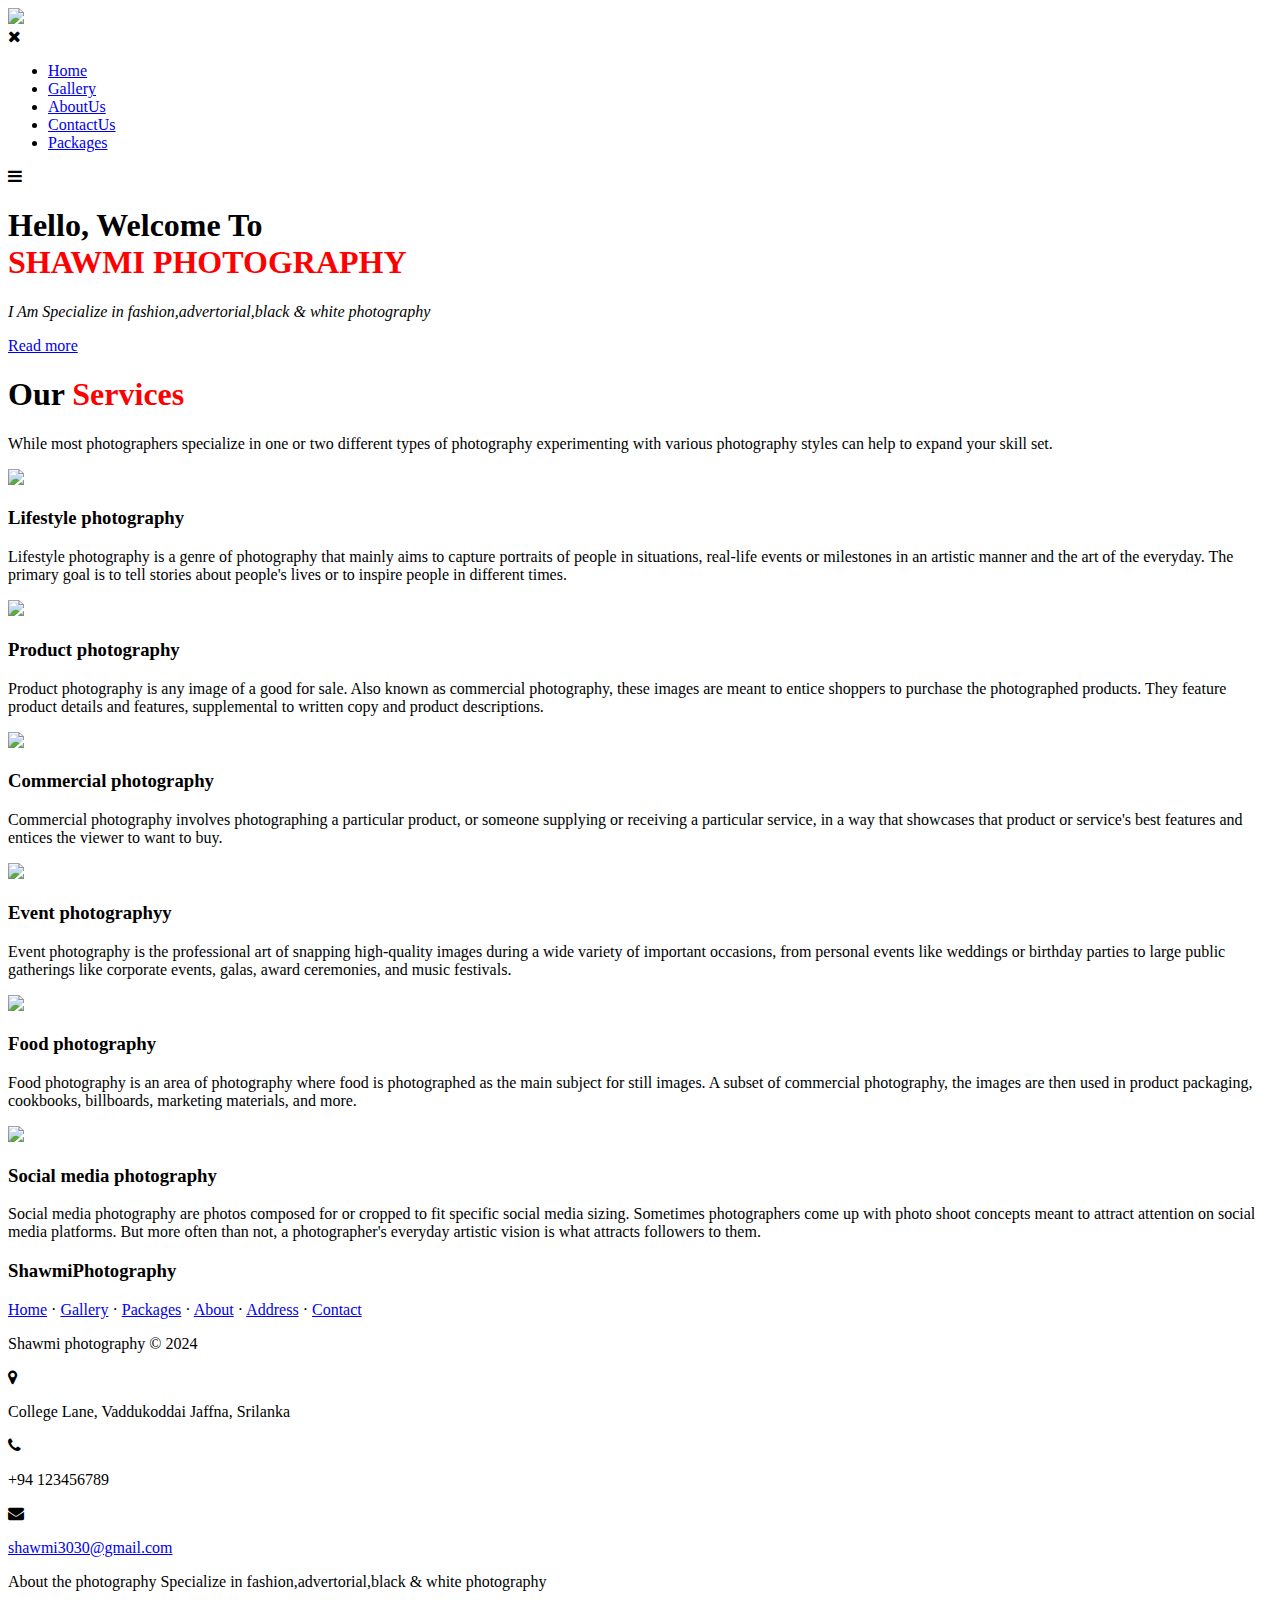
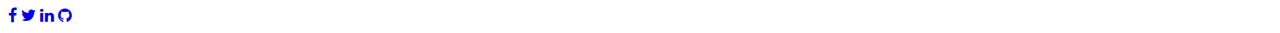
==== index.html @ 78c7fd0e "Add files via upload" ====
<!DOCTYPE html>
<html lang="en">
<head>
    <meta charset="UTF-8">
    <meta http-equiv="X-UA-Compatible" content="IE=edge">
    <meta name="viewport" content="width=device-width, initial-scale=1.0">
    <title>Shawmi Photography</title>
    
    <link rel="stylesheet" href="../Css/index.css">
    <link href="https://fonts.googleapis.com/css2?family=PT+Sans&family=Ubuntu&display=swap" rel="stylesheet">
    <link rel="stylesheet" href="https://cdnjs.cloudflare.com/ajax/libs/font-awesome/4.7.0/css/font-awesome.min.css">
    <link rel="stylesheet" type="text/css" href="../Css/footer.css">
<body>
    
 <section class="header">

    <!-- Navbar Start.... -->
        <nav>
            <a href="index.html"><img src="../Img/logo.png"></a>
                <div class="nav-links" id="navlinks">
                    <i class="fa fa-times" onclick="hidenav()"></i>
                    <ul>
                        <li><a href="index.html">Home</a></li>
                        <li><a href="gallery.html">Gallery</a></li>
                        <li><a href="about.html">AboutUs</a></li>
                        <li><a href="contact.html">ContactUs</a></li>
                        <li><a href="packages.html">Packages</a></li>
                    </ul>
                </div>
                <i class="fa fa-bars" onclick="shownav()"></i>
        </nav>

    <!-- Navbar End.... -->

    <div class="text-box">

         <h1>Hello, Welcome To <br><span style="color:red">SHAWMI PHOTOGRAPHY</span></h1>
         <p><i>I Am Specialize in fashion,advertorial,black & white photography</i></p>
         <a class="read-btn" href="about.html">Read more</a>
         
            
    </div>

 </section>


 <section class="services">

        <h1>Our <span style="color:#FF0000">Services</span></h1>
        <p>While most photographers specialize in one or two different types of photography experimenting with various photography styles can help to expand your skill set.</p>


        <div class="row">
            <div class="service-col">
                <img src="../Img/life.jpg">
                <h3>Lifestyle photography</h3>
                <p>Lifestyle photography is a genre of photography that mainly aims to capture portraits of people in situations, real-life events or milestones in an artistic manner and the art of the everyday. The primary goal is to tell stories about people's lives or to inspire people in different times.</p>
            </div>

            <div class="service-col">
                <img src="../Img/product.jpg">
                <h3>Product photography</h3>
                <p>Product photography is any image of a good for sale. Also known as commercial photography, these images are meant to entice shoppers to purchase the photographed products. They feature product details and features, supplemental to written copy and product descriptions.</p>
            </div>

            <div class="service-col">
                <img src="../Img/commercial.jpeg">
                <h3>Commercial photography</h3>
                <p>Commercial photography involves photographing a particular product, or someone supplying or receiving a particular service, in a way that showcases that product or service's best features and entices the viewer to want to buy.</p>
            </div>
        </div>

        <div class="row">
            <div class="service-col">
                <img src="../Img/event.jpg">
                <h3>Event photographyy</h3>
                <p>Event photography is the professional art of snapping high-quality images during a wide variety of important occasions, from personal events like weddings or birthday parties to large public gatherings like corporate events, galas, award ceremonies, and music festivals.</p>
            </div>

            <div class="service-col">
                <img src="../Img/food.jpg">
                <h3>Food photography</h3>
                <p>Food photography is an area of photography where food is photographed as the main subject for still images. A subset of commercial photography, the images are then used in product packaging, cookbooks, billboards, marketing materials, and more.</p>
            </div>

            <div class="service-col">
                <img src="../Img/social.png">
                <h3>Social media photography</h3>
                <p>Social media photography are photos composed for or cropped to fit specific social media sizing. Sometimes photographers come up with photo shoot concepts meant to attract attention on social media platforms. But more often than not, a photographer's everyday artistic vision is what attracts followers to them.</p>
            </div>

        </div>
 </section>


 <!-- End Of services section.... -->

  <!--Footer Section Start.... -->

  <footer class="footer-distributed">
 
    <div class="footer-left">

      <h3>Shawmi<span>Photography</span></h3>

      <p class="footer-links">
        <a href="#">Home</a>
        ·
        <a href="#">Gallery</a>
        ·
        <a href="#">Packages</a>
        ·
        <a href="#">About</a>
        ·
        <a href="#">Address</a>
        ·
        <a href="#">Contact</a>
      </p>

      <p class="footer-company-name">Shawmi photography &copy; 2024</p>
    </div>

    <div class="footer-center">

      <div>
        <i class="fa fa-map-marker"></i>
        <p><span>College Lane, Vaddukoddai</span> Jaffna, Srilanka</p>
      </div>

      <div>
        <i class="fa fa-phone"></i>
        <p>+94 123456789</p>
      </div>

      <div>
        <i class="fa fa-envelope"></i>
        <p><a href="mailto:shawmi3030@gmail.com">shawmi3030@gmail.com</a></p>
      </div>

    </div>

    <div class="footer-right">

      <p class="footer-company-about">
        <span>About the photography</span>
        Specialize in fashion,advertorial,black & white photography
      </p>

      <div class="footer-icons">

        <a href="https://www.facebook.com/login.php/"><i class="fa fa-facebook"></i></a>
        <a href="https://twitter.com/i/flow/login"></i><i class="fa fa-twitter"></i></a>
        <a href="https://linkedin.com/in/shawmica-sivatharan2021"><i class="fa fa-linkedin"></i></a>
        <a href="https://github.com/shawmica"><i class="fa fa-github"></i></a>

      </div>

    </div>

  </footer>
   <!-- End Of Footer section.... -->

</body>
</html>
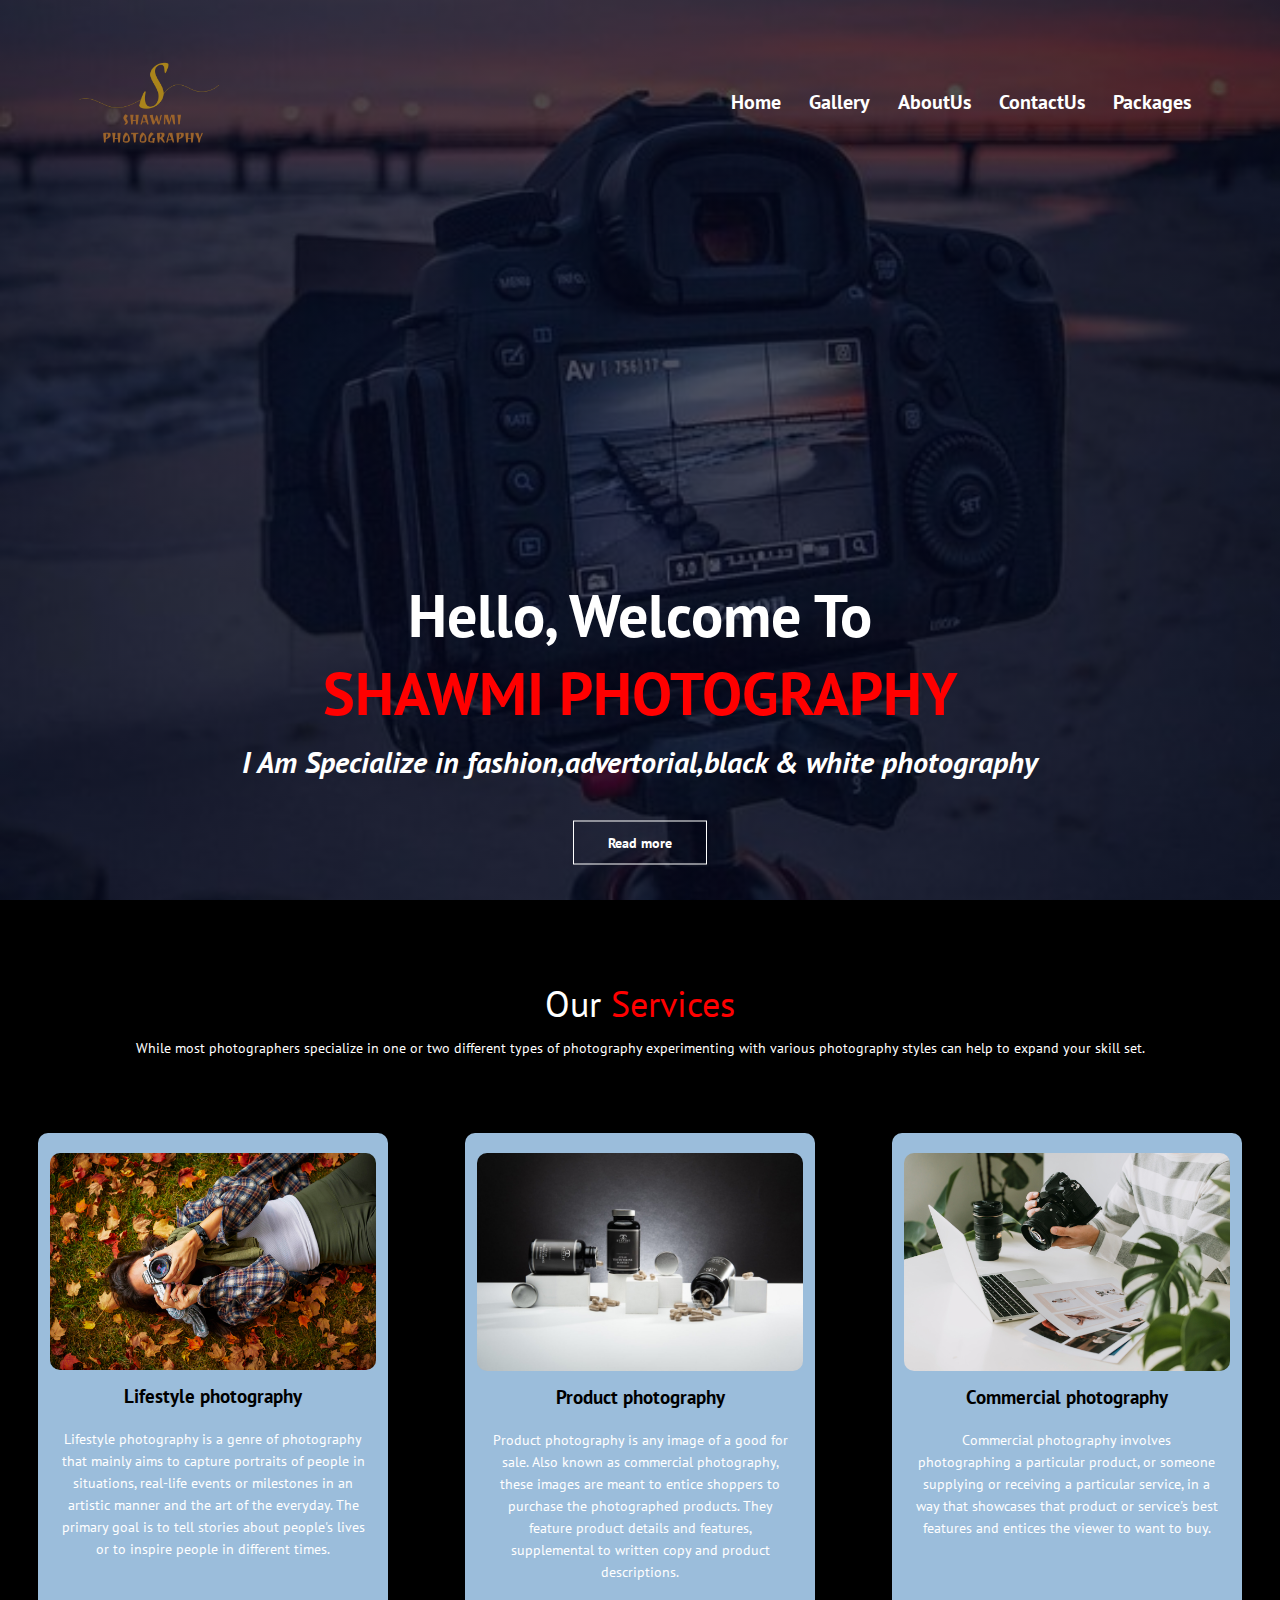
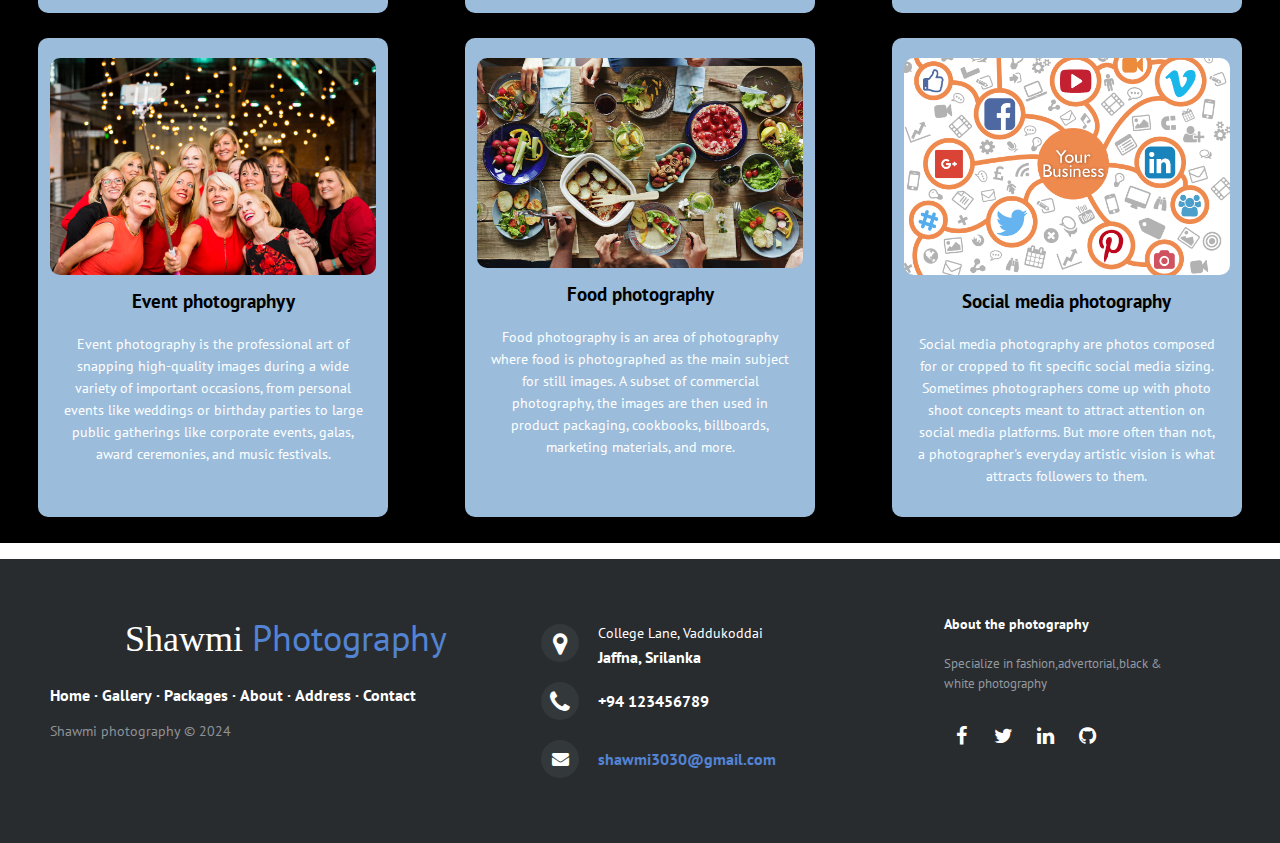
==== commit 648a12cb: "Add files via upload" ====
--- a/index.html
+++ b/index.html
@@ -101,20 +101,20 @@
  
     <div class="footer-left">
 
-      <h3>Shawmi<span>Photography</span></h3>
+      <h3>Shawmi <span>Photography</span></h3>
 
       <p class="footer-links">
-        <a href="#">Home</a>
+        <a href="index.html">Home</a>
         ·
-        <a href="#">Gallery</a>
+        <a href="gallery.html">Gallery</a>
         ·
-        <a href="#">Packages</a>
+        <a href="packages.html">Packages</a>
         ·
-        <a href="#">About</a>
+        <a href="about.html">About</a>
         ·
-        <a href="#">Address</a>
+        <a href="https://mapcarta.com/N1730334147">Address</a>
         ·
-        <a href="#">Contact</a>
+        <a href="mailto:shawmi3030@gmail.com">Contact</a>
       </p>
 
       <p class="footer-company-name">Shawmi photography &copy; 2024</p>
@@ -153,6 +153,7 @@
         <a href="https://linkedin.com/in/shawmica-sivatharan2021"><i class="fa fa-linkedin"></i></a>
         <a href="https://github.com/shawmica"><i class="fa fa-github"></i></a>
 
+
       </div>
 
     </div>
--- a/Css/index.css
+++ b/Css/index.css
@@ -0,0 +1,228 @@
+*{
+    margin: 0;
+    padding: 0; 
+    font-family: 'PT Sans', sans-serif;
+}
+
+
+.header{
+    min-height: 100vh;
+    width: 100%;
+    background-image: linear-gradient(rgba(4,9,30,0.7),rgba(4,9,30,0.7)),url(../Img/header.JPG);
+    background-position: center;
+    background-size: cover;
+    position: relative;
+    font-weight: 700;
+    
+
+}
+
+nav{
+    display: flex;
+    padding: 2% 6%;
+    justify-content: space-between;
+    align-items: center;
+}
+
+nav img{
+
+    width: 150px;
+
+}
+
+.nav-links{
+    flex: 1;
+    text-align: right;
+    
+
+}
+
+.nav-links ul li{
+    list-style: none;
+    display: inline-block;
+    padding: 8px 12px;
+    position: relative;
+    
+}
+
+.nav-links ul li a{
+    color: #fff;
+    text-decoration: none;
+    font-size: 20px;
+        
+}
+
+.nav-links ul li::after{
+    content: '';
+    width: 0%;
+    height: 2px;
+    background: #f44336;
+    display: block;
+    margin: auto;
+    transition: 1s;
+}
+
+.nav-links ul li:hover::after{
+    width: 100%;
+}
+
+.text-box{
+    width: 90%;
+    color: #fff;
+    position: absolute;
+    top: 80%;
+    left: 50%;
+    transform: translate(-50%, -50%);
+    text-align: center;
+}
+
+.text-box h1{
+    font-size: 60px;
+   
+}
+
+.text-box p{
+    margin: 10px 0 40px;
+    font-size: 30px;
+    color: #fff;
+    
+}
+
+.read-btn{
+    display: inline-block;
+    text-decoration: none;
+    color: #fff;
+    border: 1px solid #fff;
+    padding: 12px 34px;
+    font-size: 14px;
+    background: transparent;
+    position: relative;
+    cursor: pointer;
+
+}
+
+.read-btn:hover{
+    background-color: #f44336;
+    transition: 1s;
+}
+
+nav .fa{
+    display: none;
+}
+
+
+@media(max-width: 700px){
+    .text-box h1{
+        font-size: 30px;
+    }
+    .text-box p{
+        font-size: 20px;
+    }
+
+    .nav-links ul li{
+        display: block;
+    }
+
+    .nav-links{
+        position: absolute;
+        background:#f44336;
+        height: 100vh; 
+        width: 200px;
+        top: 0;
+        right: -200px;
+        text-align: left;
+        z-index: 2;
+        transition: 1s;
+
+    }
+
+    nav .fa{
+        display: block;
+        color: #fff;
+        margin: 10px;
+        font-size: 22px;
+        cursor: pointer;
+
+    }
+
+    .nav-links ul{
+        padding: 30px;
+    }
+
+}
+
+
+.services{
+    width: 100%;
+    margin: auto;
+    text-align: center;
+    padding-top: 80px;
+    background-color: black;
+}
+
+.services h1{
+    font-size: 36px;
+    font-weight: 500;
+    color: #fff;
+
+}
+
+.services p{
+    color: white;
+    font-size: 14px;
+    font-weight: 300;
+    line-height: 22px; 
+    padding: 10px;
+}
+
+.services .row{
+    margin-top: 5%;
+    display: flex;
+    justify-content: space-between;
+    margin-bottom: -5%;
+}
+
+.service-col{
+    flex-basis: 31%;
+    background: rgb(155, 189, 219);
+    border-radius: 10px;
+    padding: 20px 12px;
+    box-sizing: border-box;
+    transition: 0.5s;
+    cursor: pointer;
+    margin-bottom: 2%;
+    margin-left: 3%;
+    margin-right: 3%;
+    
+}
+
+.service-col img{
+
+    width: 100%;
+    border-radius: 10px;
+    transition: transform .2s;
+}
+
+.service-col img:hover{
+
+    transform: scale(1.5);
+}
+
+h3{
+    text-align: center;
+    font-weight: 600;
+    margin: 10px 0;
+
+}
+
+.service-col:hover{
+    box-shadow: 0 0 40px 0px rgba(0, 0, 0, 0.2);
+}
+
+@media(max-width: 700px){
+    .row{
+        flex-direction: column;
+    }
+}
+
+
--- a/Css/footer.css
+++ b/Css/footer.css
@@ -0,0 +1,163 @@
+.footer-distributed{
+	background-color: #292c2f;
+	box-shadow: 0 1px 1px 0 rgba(0, 0, 0, 0.12);
+	box-sizing: border-box;
+	width: 100%;
+	text-align: left;
+	font: bold 16px sans-serif;
+ 
+	padding: 55px 50px;
+	margin-top: 80px;
+}
+ 
+.footer-distributed .footer-left,
+.footer-distributed .footer-center,
+.footer-distributed .footer-right{
+	display: inline-block;
+	vertical-align: top;
+}
+ 
+.footer-distributed .footer-left{
+	width: 40%;
+}
+ 
+.footer-distributed h3{
+	color:  #ffffff;
+	font: normal 36px 'Cookie', cursive;
+	margin: 0;
+}
+ 
+.footer-distributed h3 span{
+	color:  #5383d3;
+}
+ 
+ 
+.footer-distributed .footer-links{
+	color:  #ffffff;
+	margin: 20px 0 12px;
+	padding: 0;
+}
+ 
+.footer-distributed .footer-links a{
+	display:inline-block;
+	line-height: 1.8;
+	text-decoration: none;
+	color:  inherit;
+}
+ 
+.footer-distributed .footer-company-name{
+	color:  #8f9296;
+	font-size: 14px;
+	font-weight: normal;
+	margin: 0;
+}
+ 
+ 
+.footer-distributed .footer-center{
+	width: 35%;
+}
+ 
+.footer-distributed .footer-center i{
+	background-color:  #33383b;
+	color: #ffffff;
+	font-size: 25px;
+	width: 38px;
+	height: 38px;
+	border-radius: 50%;
+	text-align: center;
+	line-height: 42px;
+	margin: 10px 15px;
+	vertical-align: middle;
+}
+ 
+.footer-distributed .footer-center i.fa-envelope{
+	font-size: 17px;
+	line-height: 38px;
+}
+ 
+.footer-distributed .footer-center p{
+	display: inline-block;
+	color: #ffffff;
+	vertical-align: middle;
+	margin:0;
+}
+ 
+.footer-distributed .footer-center p span{
+	display:block;
+	font-weight: normal;
+	font-size:14px;
+	line-height:2;
+}
+ 
+.footer-distributed .footer-center p a{
+	color:  #5383d3;
+	text-decoration: none;;
+}
+ 
+.footer-distributed .footer-right{
+	width: 20%;
+}
+ 
+.footer-distributed .footer-company-about{
+	line-height: 20px;
+	color:  #92999f;
+	font-size: 13px;
+	font-weight: normal;
+	margin: 0;
+}
+ 
+.footer-distributed .footer-company-about span{
+	display: block;
+	color:  #ffffff;
+	font-size: 14px;
+	font-weight: bold;
+	margin-bottom: 20px;
+}
+ 
+.footer-distributed .footer-icons{
+	margin-top: 25px;
+}
+ 
+.footer-distributed .footer-icons a{
+	display: inline-block;
+	width: 35px;
+	height: 35px;
+	cursor: pointer;
+
+	border-radius: 2px;
+ 
+	font-size: 20px;
+	color: #ffffff;
+	text-align: center;
+	line-height: 35px;
+ 
+	margin-right: 3px;
+	margin-bottom: 5px;
+}
+ 
+ 
+@media (max-width: 700px) {
+ 
+	.footer-distributed{
+		font: bold 14px sans-serif;
+	
+	}
+ 
+	.footer-distributed .footer-left,
+	.footer-distributed .footer-center,
+	.footer-distributed .footer-right{
+		display: block;
+		width: 100%;
+		margin-bottom: 40px;
+		text-align: center;
+
+	}
+ 
+	.footer-distributed .footer-center i{
+		margin-left: 0;
+	}
+	.main {
+		line-height: normal;
+		font-size: auto;
+	}
+}